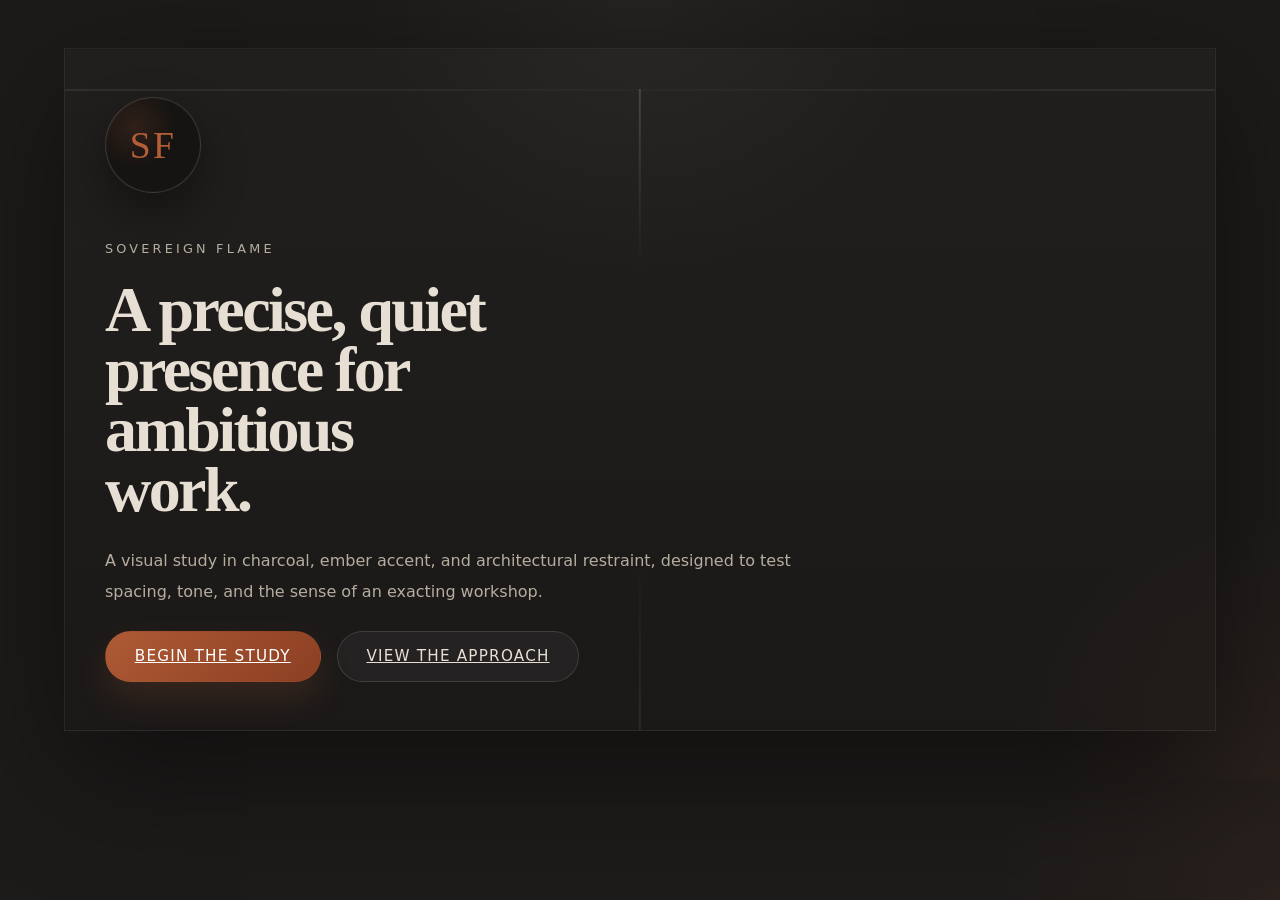
==== HOMEPAGE_PROOF.html @ a0e89c93 "Creating a single static homepage proof file that embodies the approved visual direction. Created []" ====
<!DOCTYPE html>
<html lang="en">
<head>
  <meta charset="UTF-8" />
  <meta name="viewport" content="width=device-width, initial-scale=1.0" />
  <title>Sovereign Flame Visual Study</title>
  <style>
    :root {
      color-scheme: dark;
      --bg: #1d1b1a;
      --depth: #0f0f0f;
      --text: #e8dfd4;
      --muted: #b6ad9f;
      --accent: #b65e37;
      --accent-soft: rgba(182, 94, 55, 0.15);
      --border: rgba(232, 223, 212, 0.12);
      --surface: rgba(255,255,255,0.04);
    }

    * {
      box-sizing: border-box;
    }

    html, body {
      margin: 0;
      min-height: 100%;
      background: radial-gradient(circle at top, rgba(232,223,212,0.04), transparent 28%),
                  radial-gradient(circle at bottom right, rgba(182,94,55,0.08), transparent 18%),
                  var(--bg);
      color: var(--text);
      font-family: Inter, 'Segoe UI', system-ui, sans-serif;
    }

    body {
      display: grid;
      place-items: center;
      padding: 3rem 1.5rem;
    }

    .stage {
      width: min(100%, 72rem);
      padding: 3rem 2.5rem;
      border: 1px solid rgba(255,255,255,0.06);
      box-shadow: inset 0 0 0 1px rgba(0,0,0,0.08), 0 40px 120px rgba(0, 0, 0, 0.45);
      position: relative;
      overflow: hidden;
      background: linear-gradient(180deg, rgba(255,255,255,0.02), rgba(0,0,0,0.08));
    }

    .stage::before,
    .stage::after {
      content: '';
      position: absolute;
      left: 50%;
      width: 0.15rem;
      height: 95%;
      transform: translateX(-50%);
      background: linear-gradient(to bottom, rgba(255,255,255,0.15), transparent 28%, transparent 72%, rgba(255,255,255,0.08));
      pointer-events: none;
    }

    .stage::before {
      top: 2.5rem;
    }

    .stage::after {
      top: 2.5rem;
      height: 0.15rem;
      width: 100%;
      left: 0;
      transform: none;
      background: linear-gradient(90deg, rgba(255,255,255,0.08), rgba(255,255,255,0.02), rgba(255,255,255,0.08));
    }

    .visual-grid {
      display: grid;
      gap: 3rem;
      position: relative;
      z-index: 1;
    }

    .logo-mark {
      width: 6rem;
      height: 6rem;
      border-radius: 50%;
      display: grid;
      place-items: center;
      border: 1px solid rgba(255,255,255,0.15);
      background: radial-gradient(circle at 30% 30%, rgba(182,94,55,0.16), transparent 44%), rgba(20,18,17,0.8);
      color: var(--accent);
      font-family: 'Cormorant Garamond', Georgia, serif;
      font-size: 2.35rem;
      letter-spacing: 0.15rem;
      text-transform: uppercase;
      box-shadow: inset 0 0 0 1px rgba(255,255,255,0.02), 0 18px 45px rgba(0,0,0,0.4);
    }

    .hero {
      display: grid;
      gap: 1.5rem;
      max-width: 44rem;
    }

    .eyebrow {
      color: var(--muted);
      letter-spacing: 0.25em;
      text-transform: uppercase;
      font-size: 0.8rem;
    }

    .title {
      margin: 0;
      font-family: 'Cormorant Garamond', Georgia, serif;
      font-size: clamp(3.25rem, 5vw, 4.5rem);
      line-height: 0.94;
      letter-spacing: -0.04em;
      max-width: 12ch;
    }

    .support {
      margin: 0;
      color: var(--muted);
      font-size: 1rem;
      line-height: 1.95;
      max-width: 44rem;
    }

    .actions {
      display: flex;
      flex-wrap: wrap;
      gap: 1rem;
      align-items: center;
    }

    .button {
      padding: 1rem 1.8rem;
      border-radius: 999px;
      border: 1px solid transparent;
      font: 0.95rem/1.1 Inter, system-ui, sans-serif;
      letter-spacing: 0.08em;
      text-transform: uppercase;
      transition: background 180ms ease, color 180ms ease, transform 180ms ease;
    }

    .button.primary {
      background: linear-gradient(135deg, rgba(182,94,55,0.95), rgba(146,65,35,0.95));
      color: #fff;
      box-shadow: 0 16px 32px rgba(182,94,55,0.18);
    }

    .button.secondary {
      background: rgba(255,255,255,0.04);
      color: var(--text);
      border-color: rgba(255,255,255,0.12);
    }

    .button:hover,
    .button:focus-visible {
      transform: translateY(-1px);
    }

    .button.secondary:hover,
    .button.secondary:focus-visible {
      background: rgba(255,255,255,0.08);
    }

    @media (max-width: 640px) {
      .stage {
        padding: 2rem 1.5rem;
      }

      .visual-grid {
        gap: 2rem;
      }

      .actions {
        flex-direction: column;
        align-items: stretch;
      }

      .logo-mark {
        width: 5rem;
        height: 5rem;
      }
    }
  </style>
</head>
<body>
  <main class="stage">
    <div class="visual-grid">
      <div class="logo-mark">SF</div>
      <section class="hero">
        <div class="eyebrow">Sovereign Flame</div>
        <h1 class="title">A precise, quiet presence for ambitious work.</h1>
        <p class="support">A visual study in charcoal, ember accent, and architectural restraint, designed to test spacing, tone, and the sense of an exacting workshop.</p>
        <div class="actions">
          <a href="#" class="button primary">Begin the study</a>
          <a href="#" class="button secondary">View the approach</a>
        </div>
      </section>
    </div>
  </main>
</body>
</html>
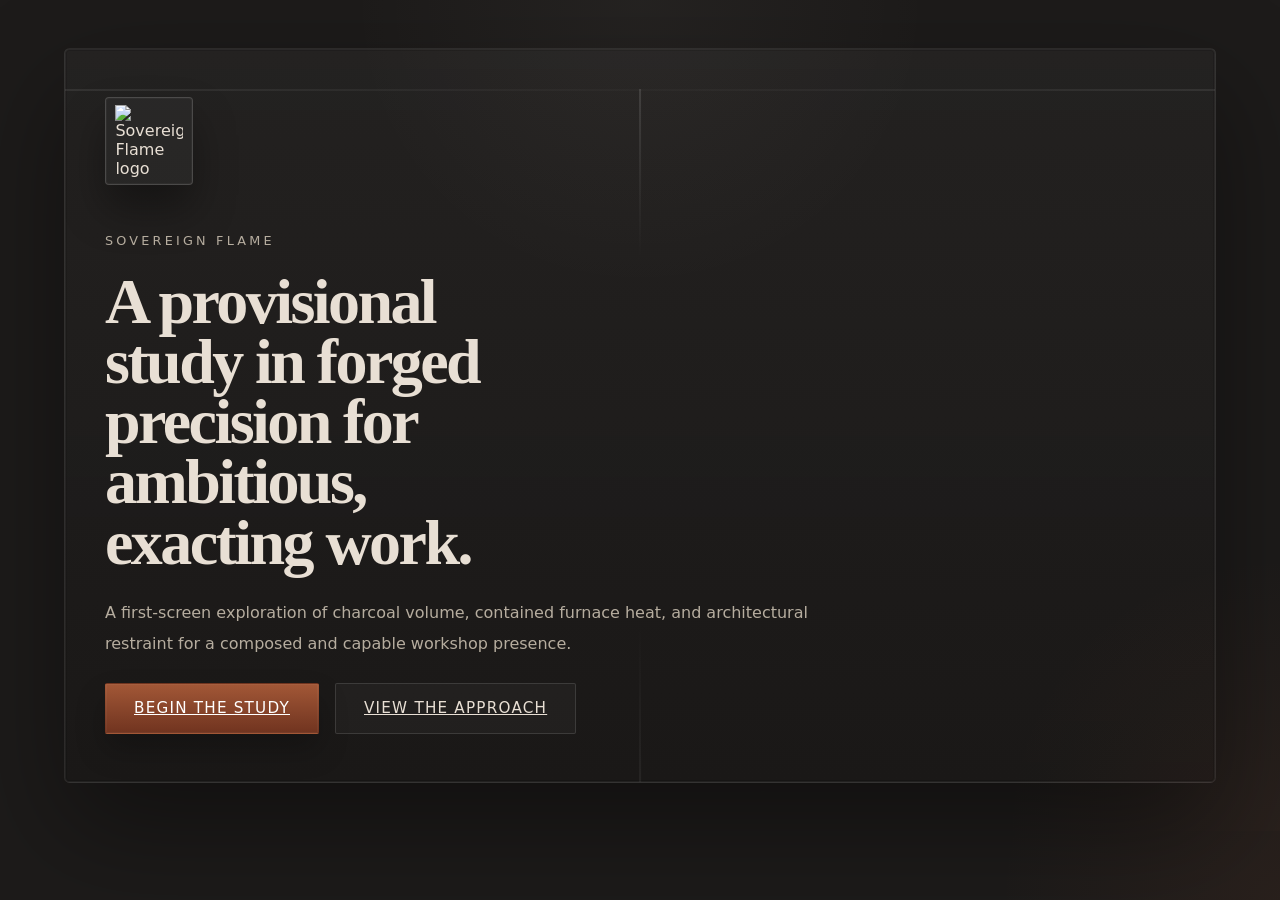
==== commit 66334da7: "Checking for an existing logo asset before updating the proof. Searched for files matching **/logo*." ====
--- a/HOMEPAGE_PROOF.html
+++ b/HOMEPAGE_PROOF.html
@@ -11,8 +11,8 @@
       --depth: #0f0f0f;
       --text: #e8dfd4;
       --muted: #b6ad9f;
-      --accent: #b65e37;
-      --accent-soft: rgba(182, 94, 55, 0.15);
+      --accent: #a85a38;
+      --accent-soft: rgba(168, 90, 56, 0.16);
       --border: rgba(232, 223, 212, 0.12);
       --surface: rgba(255,255,255,0.04);
     }
@@ -40,23 +40,36 @@
     .stage {
       width: min(100%, 72rem);
       padding: 3rem 2.5rem;
-      border: 1px solid rgba(255,255,255,0.06);
-      box-shadow: inset 0 0 0 1px rgba(0,0,0,0.08), 0 40px 120px rgba(0, 0, 0, 0.45);
+      border: 1px solid rgba(255,255,255,0.08);
+      border-radius: 0.35rem;
+      box-shadow: inset 0 0 0 1px rgba(255,255,255,0.05), inset 0 0 0 2px rgba(0,0,0,0.12), 0 44px 110px rgba(0, 0, 0, 0.4);
       position: relative;
       overflow: hidden;
-      background: linear-gradient(180deg, rgba(255,255,255,0.02), rgba(0,0,0,0.08));
+      background: linear-gradient(180deg, rgba(255,255,255,0.03), rgba(0,0,0,0.1));
     }
 
     .stage::before,
     .stage::after {
       content: '';
       position: absolute;
+      pointer-events: none;
+    }
+
+    .stage::before {
       left: 50%;
-      width: 0.15rem;
-      height: 95%;
+      top: 2.5rem;
+      width: 0.12rem;
+      height: 96%;
       transform: translateX(-50%);
-      background: linear-gradient(to bottom, rgba(255,255,255,0.15), transparent 28%, transparent 72%, rgba(255,255,255,0.08));
-      pointer-events: none;
+      background: linear-gradient(to bottom, rgba(255,255,255,0.12), transparent 24%, transparent 76%, rgba(255,255,255,0.06));
+    }
+
+    .stage::after {
+      top: 2.5rem;
+      left: 0;
+      width: 100%;
+      height: 0.15rem;
+      background: linear-gradient(90deg, rgba(255,255,255,0.08), rgba(255,255,255,0.02), rgba(255,255,255,0.08));
     }
 
     .stage::before {
@@ -79,20 +92,22 @@
       z-index: 1;
     }
 
+    .logo-frame {
+      width: 5.5rem;
+      height: 5.5rem;
+      display: grid;
+      place-items: center;
+      border: 1px solid rgba(255,255,255,0.16);
+      border-radius: 0.25rem;
+      background: rgba(255,255,255,0.03);
+      box-shadow: inset 0 0 0 1px rgba(255,255,255,0.03), 0 24px 42px rgba(0,0,0,0.35);
+    }
+
     .logo-mark {
-      width: 6rem;
-      height: 6rem;
-      border-radius: 50%;
-      display: grid;
-      place-items: center;
-      border: 1px solid rgba(255,255,255,0.15);
-      background: radial-gradient(circle at 30% 30%, rgba(182,94,55,0.16), transparent 44%), rgba(20,18,17,0.8);
-      color: var(--accent);
-      font-family: 'Cormorant Garamond', Georgia, serif;
-      font-size: 2.35rem;
-      letter-spacing: 0.15rem;
-      text-transform: uppercase;
-      box-shadow: inset 0 0 0 1px rgba(255,255,255,0.02), 0 18px 45px rgba(0,0,0,0.4);
+      max-width: 4.2rem;
+      width: 100%;
+      height: auto;
+      display: block;
     }
 
     .hero {
@@ -133,8 +148,8 @@
     }
 
     .button {
-      padding: 1rem 1.8rem;
-      border-radius: 999px;
+      padding: 1rem 1.75rem;
+      border-radius: 0.125rem;
       border: 1px solid transparent;
       font: 0.95rem/1.1 Inter, system-ui, sans-serif;
       letter-spacing: 0.08em;
@@ -143,13 +158,13 @@
     }
 
     .button.primary {
-      background: linear-gradient(135deg, rgba(182,94,55,0.95), rgba(146,65,35,0.95));
+      background: linear-gradient(180deg, rgba(168,90,56,0.96), rgba(120,55,33,0.92));
       color: #fff;
-      box-shadow: 0 16px 32px rgba(182,94,55,0.18);
+      box-shadow: inset 0 0 0 1px rgba(255,255,255,0.04), 0 16px 30px rgba(0,0,0,0.22);
     }
 
     .button.secondary {
-      background: rgba(255,255,255,0.04);
+      background: rgba(255,255,255,0.03);
       color: var(--text);
       border-color: rgba(255,255,255,0.12);
     }
@@ -188,11 +203,13 @@
 <body>
   <main class="stage">
     <div class="visual-grid">
-      <div class="logo-mark">SF</div>
+      <div class="logo-frame">
+        <img src="./logo.svg" alt="Sovereign Flame logo" class="logo-mark" />
+      </div>
       <section class="hero">
         <div class="eyebrow">Sovereign Flame</div>
-        <h1 class="title">A precise, quiet presence for ambitious work.</h1>
-        <p class="support">A visual study in charcoal, ember accent, and architectural restraint, designed to test spacing, tone, and the sense of an exacting workshop.</p>
+        <h1 class="title">A provisional study in forged precision for ambitious, exacting work.</h1>
+        <p class="support">A first-screen exploration of charcoal volume, contained furnace heat, and architectural restraint for a composed and capable workshop presence.</p>
         <div class="actions">
           <a href="#" class="button primary">Begin the study</a>
           <a href="#" class="button secondary">View the approach</a>
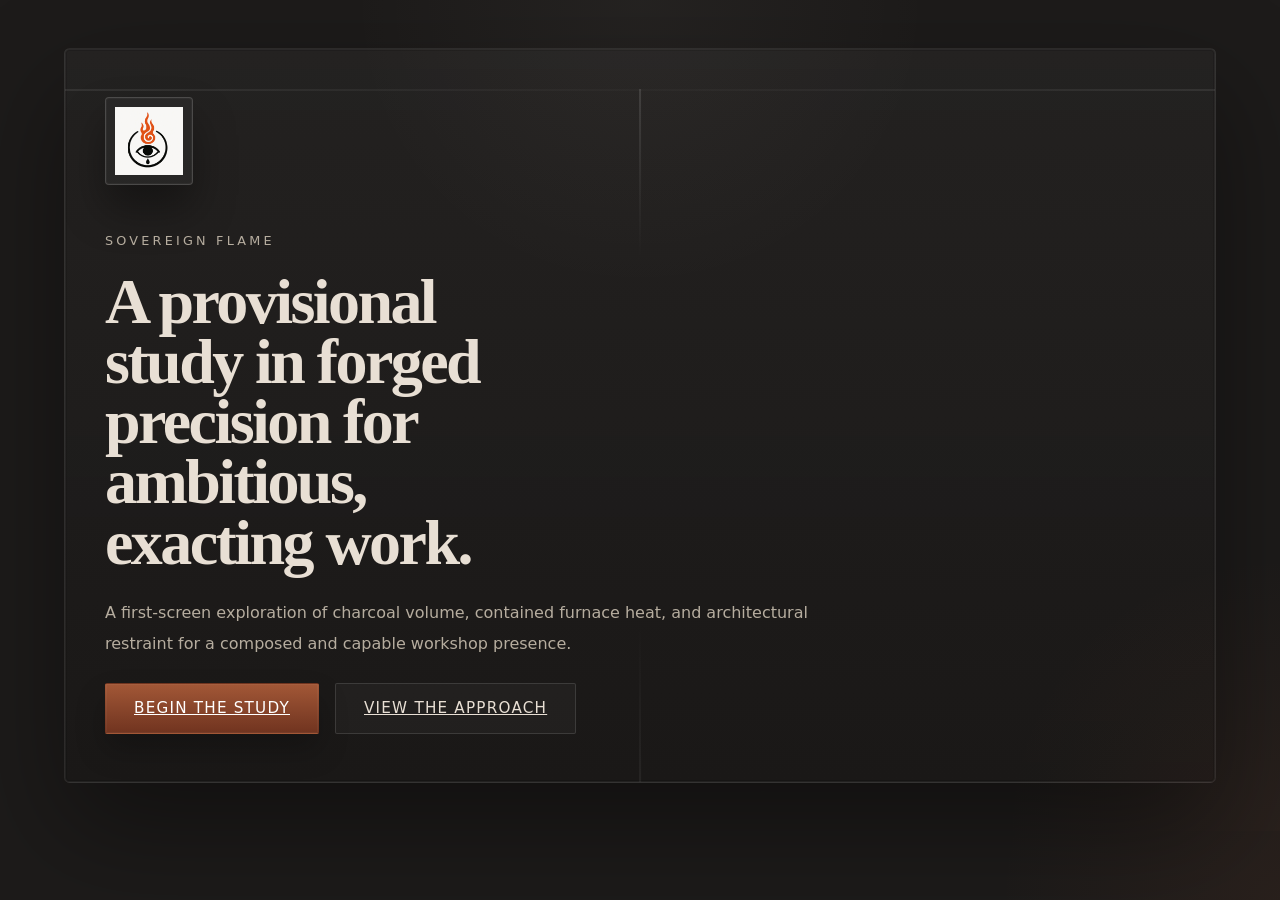
==== commit 7f3b264a: "Copying the logo asset into the repository and updating the proof reference. Ran terminal command: S" ====
--- a/HOMEPAGE_PROOF.html
+++ b/HOMEPAGE_PROOF.html
@@ -204,7 +204,7 @@
   <main class="stage">
     <div class="visual-grid">
       <div class="logo-frame">
-        <img src="./logo.svg" alt="Sovereign Flame logo" class="logo-mark" />
+        <img src="./assets/sovereign-flame-logo.jpg" alt="Sovereign Flame logo" class="logo-mark" />
       </div>
       <section class="hero">
         <div class="eyebrow">Sovereign Flame</div>
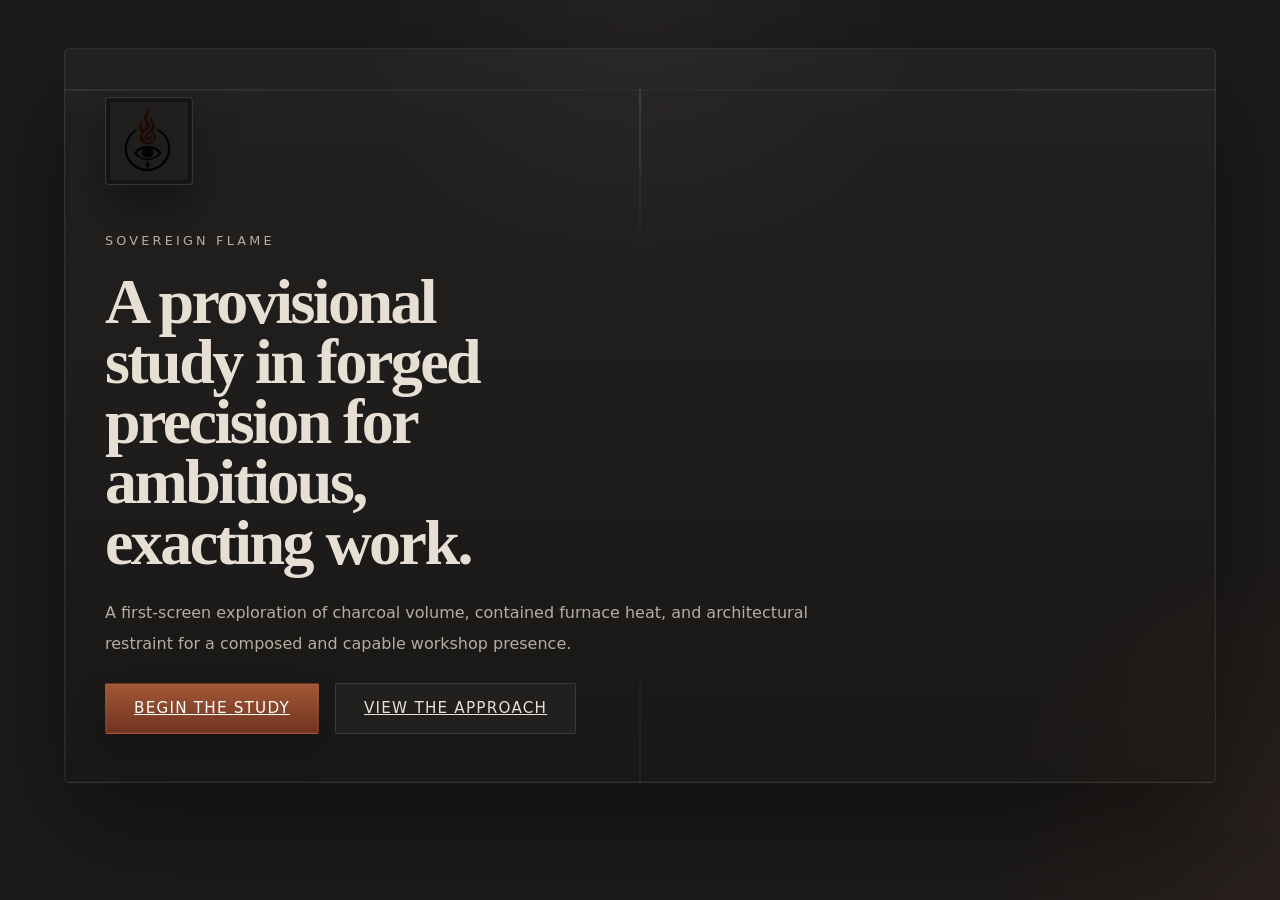
==== commit 637ea657: "Refining the logo treatment so the existing image blends into the charcoal frame without altering pa" ====
--- a/HOMEPAGE_PROOF.html
+++ b/HOMEPAGE_PROOF.html
@@ -97,17 +97,20 @@
       height: 5.5rem;
       display: grid;
       place-items: center;
-      border: 1px solid rgba(255,255,255,0.16);
+      border: 1px solid rgba(255,255,255,0.14);
       border-radius: 0.25rem;
-      background: rgba(255,255,255,0.03);
-      box-shadow: inset 0 0 0 1px rgba(255,255,255,0.03), 0 24px 42px rgba(0,0,0,0.35);
+      background: rgba(22, 20, 18, 0.95);
+      box-shadow: inset 0 0 0 1px rgba(255,255,255,0.02), 0 24px 42px rgba(0,0,0,0.35);
     }
 
     .logo-mark {
-      max-width: 4.2rem;
-      width: 100%;
+      max-width: 90%;
+      max-height: 90%;
+      width: auto;
       height: auto;
       display: block;
+      mix-blend-mode: multiply;
+      object-fit: contain;
     }
 
     .hero {
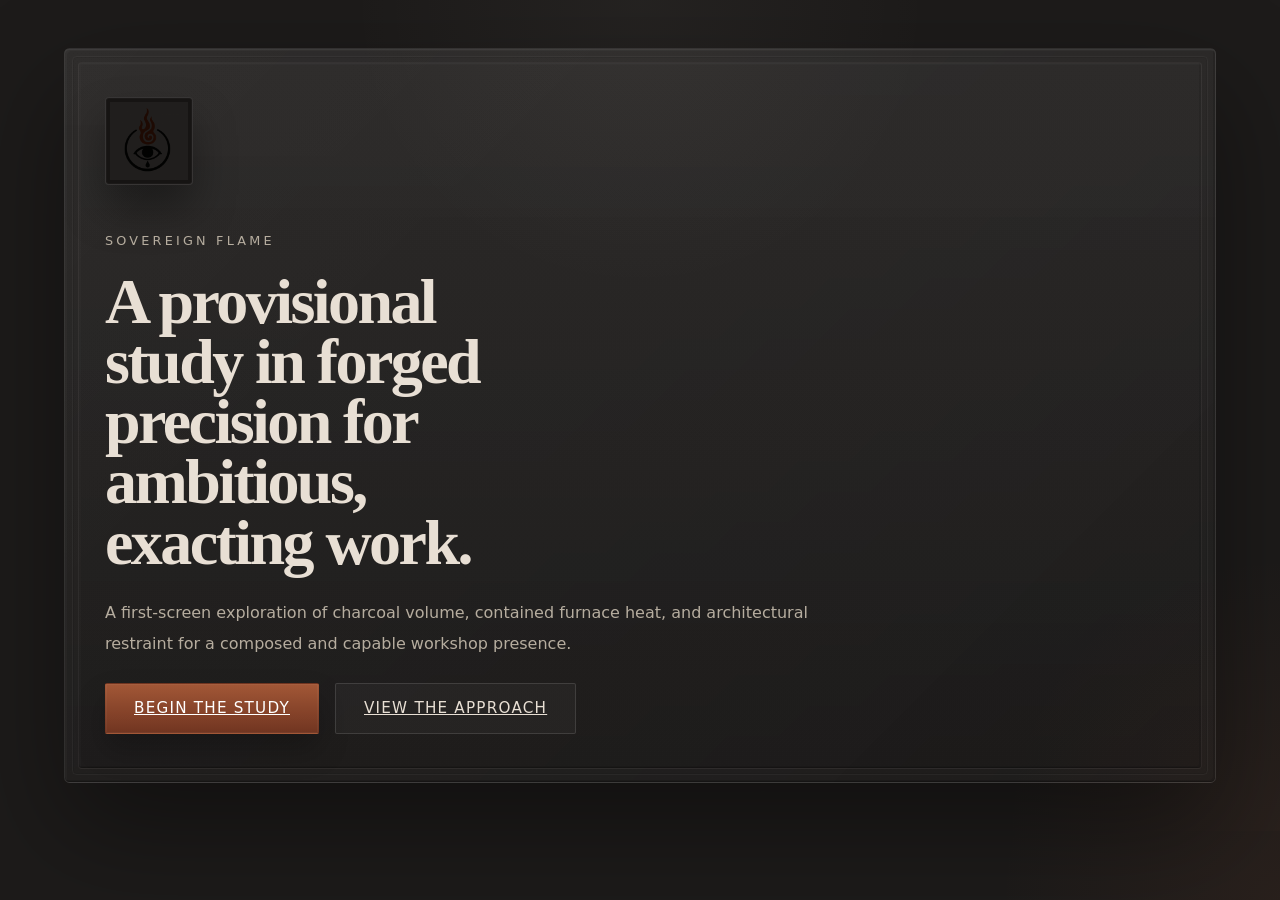
==== commit cd444dae: "I’m updating the requested visual treatment in the homepage proof while keeping the existing content" ====
--- a/HOMEPAGE_PROOF.html
+++ b/HOMEPAGE_PROOF.html
@@ -42,47 +42,47 @@
       padding: 3rem 2.5rem;
       border: 1px solid rgba(255,255,255,0.08);
       border-radius: 0.35rem;
-      box-shadow: inset 0 0 0 1px rgba(255,255,255,0.05), inset 0 0 0 2px rgba(0,0,0,0.12), 0 44px 110px rgba(0, 0, 0, 0.4);
+      box-shadow:
+        inset 0 1px 0 rgba(255,255,255,0.05),
+        inset 0 -1px 0 rgba(0,0,0,0.24),
+        inset 2px 2px 0 rgba(255,255,255,0.02),
+        inset -2px -2px 0 rgba(0,0,0,0.12),
+        0 44px 110px rgba(0, 0, 0, 0.4);
       position: relative;
       overflow: hidden;
-      background: linear-gradient(180deg, rgba(255,255,255,0.03), rgba(0,0,0,0.1));
+      background:
+        linear-gradient(180deg, rgba(255,255,255,0.028), rgba(0,0,0,0.12)),
+        linear-gradient(135deg, rgba(255,255,255,0.014), transparent 32%),
+        linear-gradient(315deg, rgba(0,0,0,0.08), transparent 54%),
+        var(--surface);
     }
 
     .stage::before,
     .stage::after {
       content: '';
       position: absolute;
+      inset: 0;
       pointer-events: none;
     }
 
     .stage::before {
-      left: 50%;
-      top: 2.5rem;
-      width: 0.12rem;
-      height: 96%;
-      transform: translateX(-50%);
-      background: linear-gradient(to bottom, rgba(255,255,255,0.12), transparent 24%, transparent 76%, rgba(255,255,255,0.06));
+      inset: 0.8rem;
+      border: 1px solid rgba(232, 223, 212, 0.06);
+      border-radius: 0.25rem;
+      background: linear-gradient(180deg, rgba(255,255,255,0.012), rgba(0,0,0,0.08));
+      box-shadow:
+        inset 0 1px 0 rgba(255,255,255,0.02),
+        inset 0 -1px 0 rgba(0,0,0,0.2),
+        inset 2px 2px 0 rgba(255,255,255,0.01),
+        inset -2px -2px 0 rgba(0,0,0,0.1);
     }
 
     .stage::after {
-      top: 2.5rem;
-      left: 0;
-      width: 100%;
-      height: 0.15rem;
-      background: linear-gradient(90deg, rgba(255,255,255,0.08), rgba(255,255,255,0.02), rgba(255,255,255,0.08));
-    }
-
-    .stage::before {
-      top: 2.5rem;
-    }
-
-    .stage::after {
-      top: 2.5rem;
-      height: 0.15rem;
-      width: 100%;
-      left: 0;
-      transform: none;
-      background: linear-gradient(90deg, rgba(255,255,255,0.08), rgba(255,255,255,0.02), rgba(255,255,255,0.08));
+      inset: 0.45rem;
+      border: 1px solid rgba(255,255,255,0.05);
+      border-radius: 0.28rem;
+      box-shadow: inset 0 0 0 1px rgba(0,0,0,0.08);
+      opacity: 0.8;
     }
 
     .visual-grid {
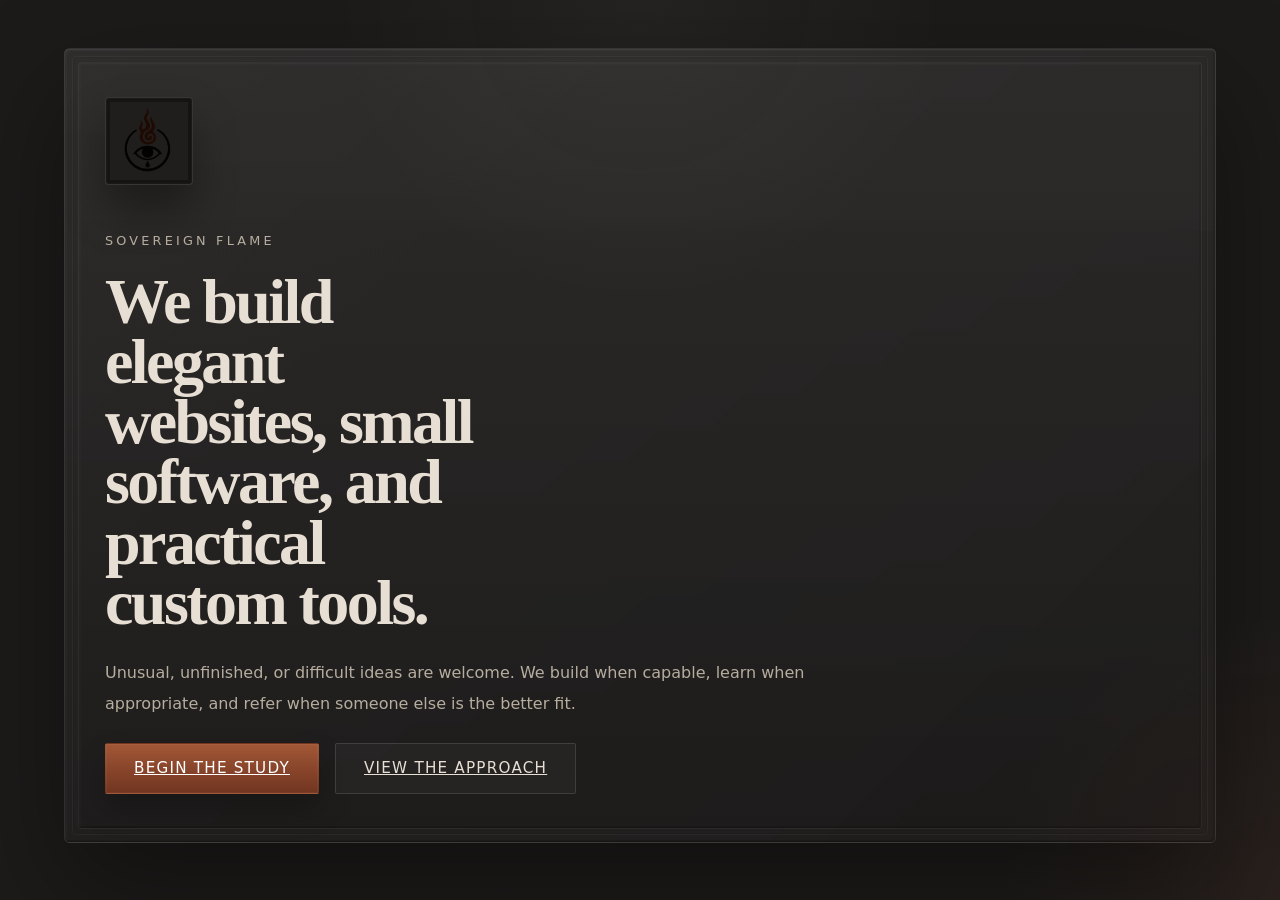
==== commit d8005512: "I’m revising the hero copy in the requested file while leaving the existing styling and layout untou" ====
--- a/HOMEPAGE_PROOF.html
+++ b/HOMEPAGE_PROOF.html
@@ -211,8 +211,8 @@
       </div>
       <section class="hero">
         <div class="eyebrow">Sovereign Flame</div>
-        <h1 class="title">A provisional study in forged precision for ambitious, exacting work.</h1>
-        <p class="support">A first-screen exploration of charcoal volume, contained furnace heat, and architectural restraint for a composed and capable workshop presence.</p>
+        <h1 class="title">We build elegant websites, small software, and practical custom tools.</h1>
+        <p class="support">Unusual, unfinished, or difficult ideas are welcome. We build when capable, learn when appropriate, and refer when someone else is the better fit.</p>
         <div class="actions">
           <a href="#" class="button primary">Begin the study</a>
           <a href="#" class="button secondary">View the approach</a>
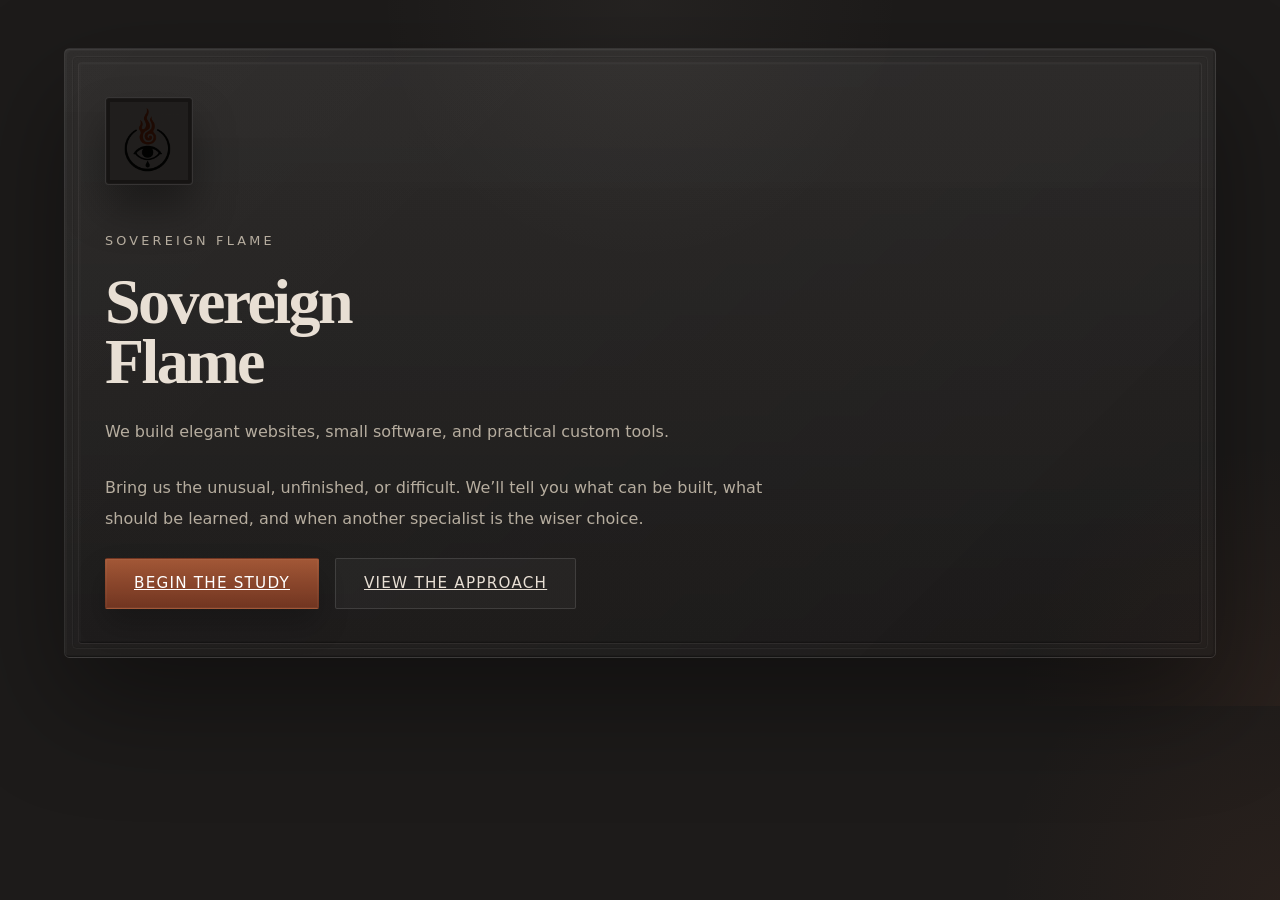
==== commit 489700e8: "I’m applying the requested text update directly in the hero section while keeping the surrounding ma" ====
--- a/HOMEPAGE_PROOF.html
+++ b/HOMEPAGE_PROOF.html
@@ -211,8 +211,9 @@
       </div>
       <section class="hero">
         <div class="eyebrow">Sovereign Flame</div>
-        <h1 class="title">We build elegant websites, small software, and practical custom tools.</h1>
-        <p class="support">Unusual, unfinished, or difficult ideas are welcome. We build when capable, learn when appropriate, and refer when someone else is the better fit.</p>
+        <h1 class="title">Sovereign Flame</h1>
+        <p class="support">We build elegant websites, small software, and practical custom tools.</p>
+        <p class="support">Bring us the unusual, unfinished, or difficult. We’ll tell you what can be built, what should be learned, and when another specialist is the wiser choice.</p>
         <div class="actions">
           <a href="#" class="button primary">Begin the study</a>
           <a href="#" class="button secondary">View the approach</a>
